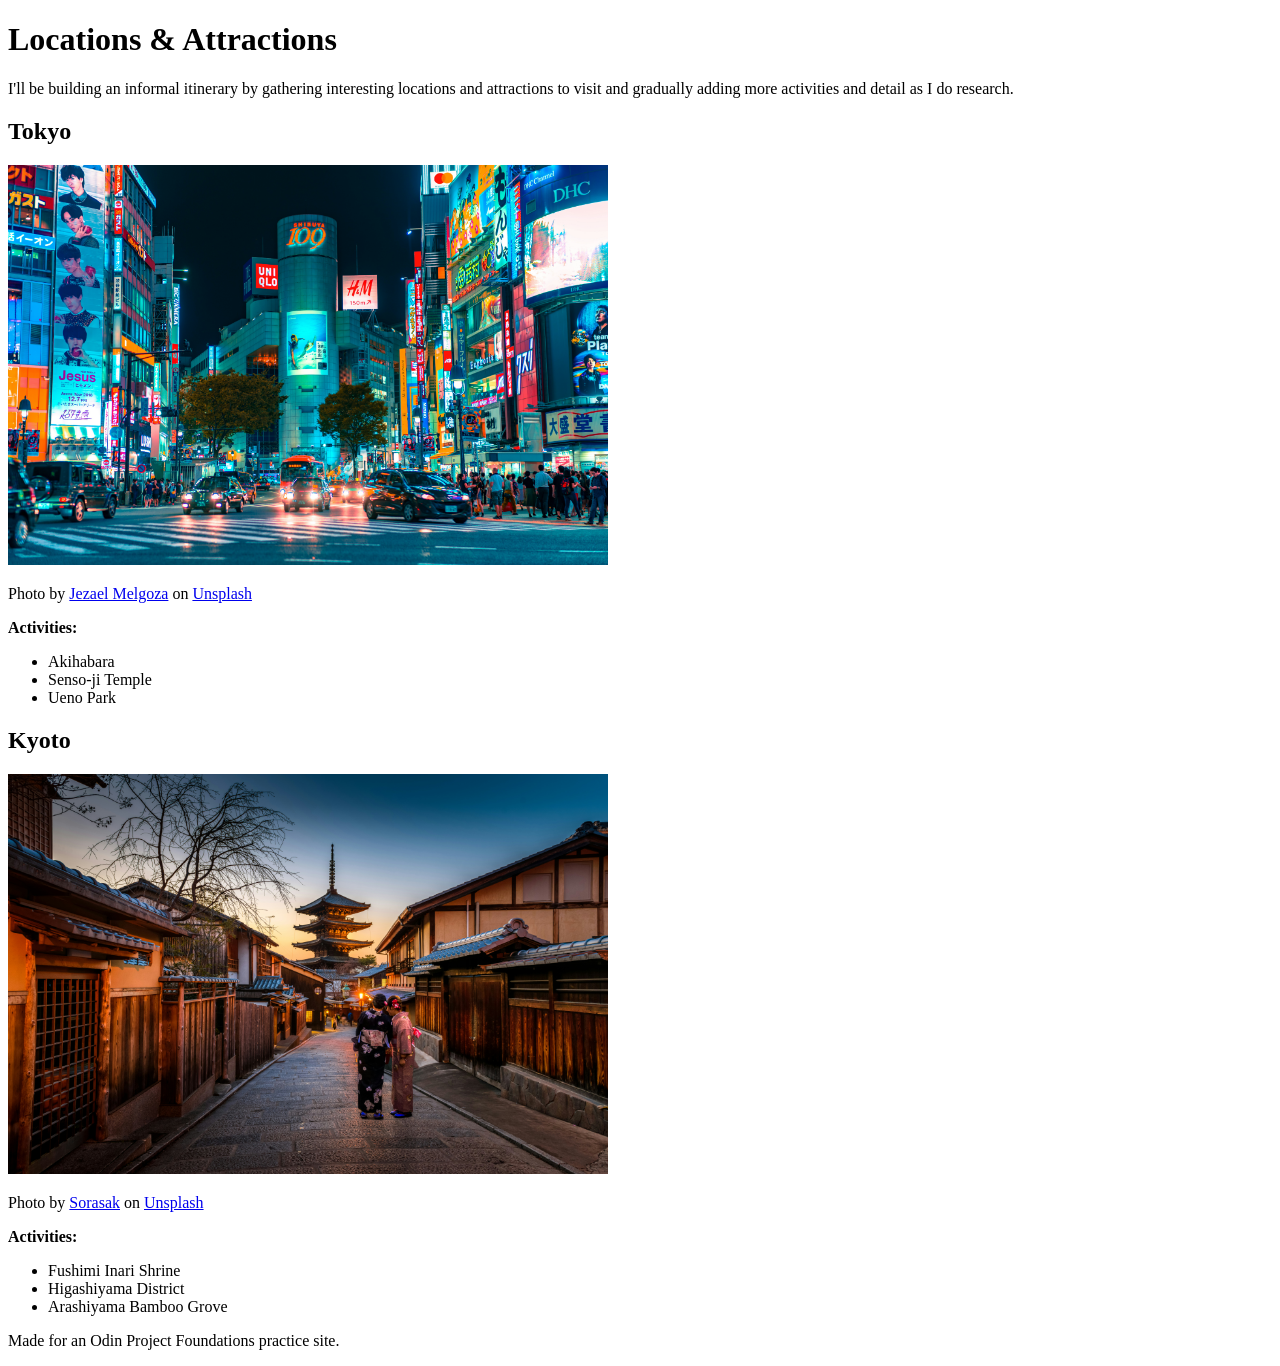
==== pages/attractions.html @ a5ee213f "feat: create attractions.html second page and add images/content" ====
<!DOCTYPE html>
<html lang="en">

  <head>
    <meta charset="UTF-8">
    <meta name="viewport" content="width=device-width, initial-scale=1.0">
    <title>Locations & Attractions</title>
  </head>
  
  <body>
  
    <header>
      <h1>Locations & Attractions</h1>
      <p>I'll be building an informal itinerary by gathering interesting 
         locations and attractions to visit and gradually adding more 
         activities and detail as I do research.
      </p>
    </header>
    
    <main>
      <h2>Tokyo</h2>
      <img src="../img/tokyo.jpg" alt="A heavily trafficked street crossing in the Shibuya Ward of Tokyo, Japan" height="400" width="600"/>
      <p>Photo by <a href="https://unsplash.com/@jezar?utm_source=unsplash&utm_medium=referral&utm_content=creditCopyText">Jezael Melgoza</a> on <a href="https://unsplash.com/photos/people-gathered-outside-buildings-and-vehicles-alY6_OpdwRQ?utm_source=unsplash&utm_medium=referral&utm_content=creditCopyText">Unsplash</a></p>
      <p><strong>Activities:</strong></p>
      <ul>
        <li>Akihabara</li>
        <li>Senso-ji Temple</li>
        <li>Ueno Park</li>
      </ul>
      
      <h2>Kyoto</h2>
      <img src="../img/kyoto.jpg" alt="Two women wearing a kimonos walking down a street in Kyoto, Japan" height="400" width="600"/>
      <p>Photo by <a href="https://unsplash.com/@boontohhgraphy?utm_source=unsplash&utm_medium=referral&utm_content=creditCopyText">Sorasak</a> on <a href="https://unsplash.com/photos/two-women-in-purple-and-pink-kimono-standing-on-street-_UIN-pFfJ7c?utm_source=unsplash&utm_medium=referral&utm_content=creditCopyText">Unsplash</a></p>
      <p><strong>Activities:</strong></p>
      <ul>
        <li>Fushimi Inari Shrine</li>
        <li>Higashiyama District</li>
        <li>Arashiyama Bamboo Grove</li>
      </ul>
    </main>
    
    <footer>
      <p>Made for an Odin Project Foundations practice site.</p>
    </footer>
    
  </body>
  
</html>
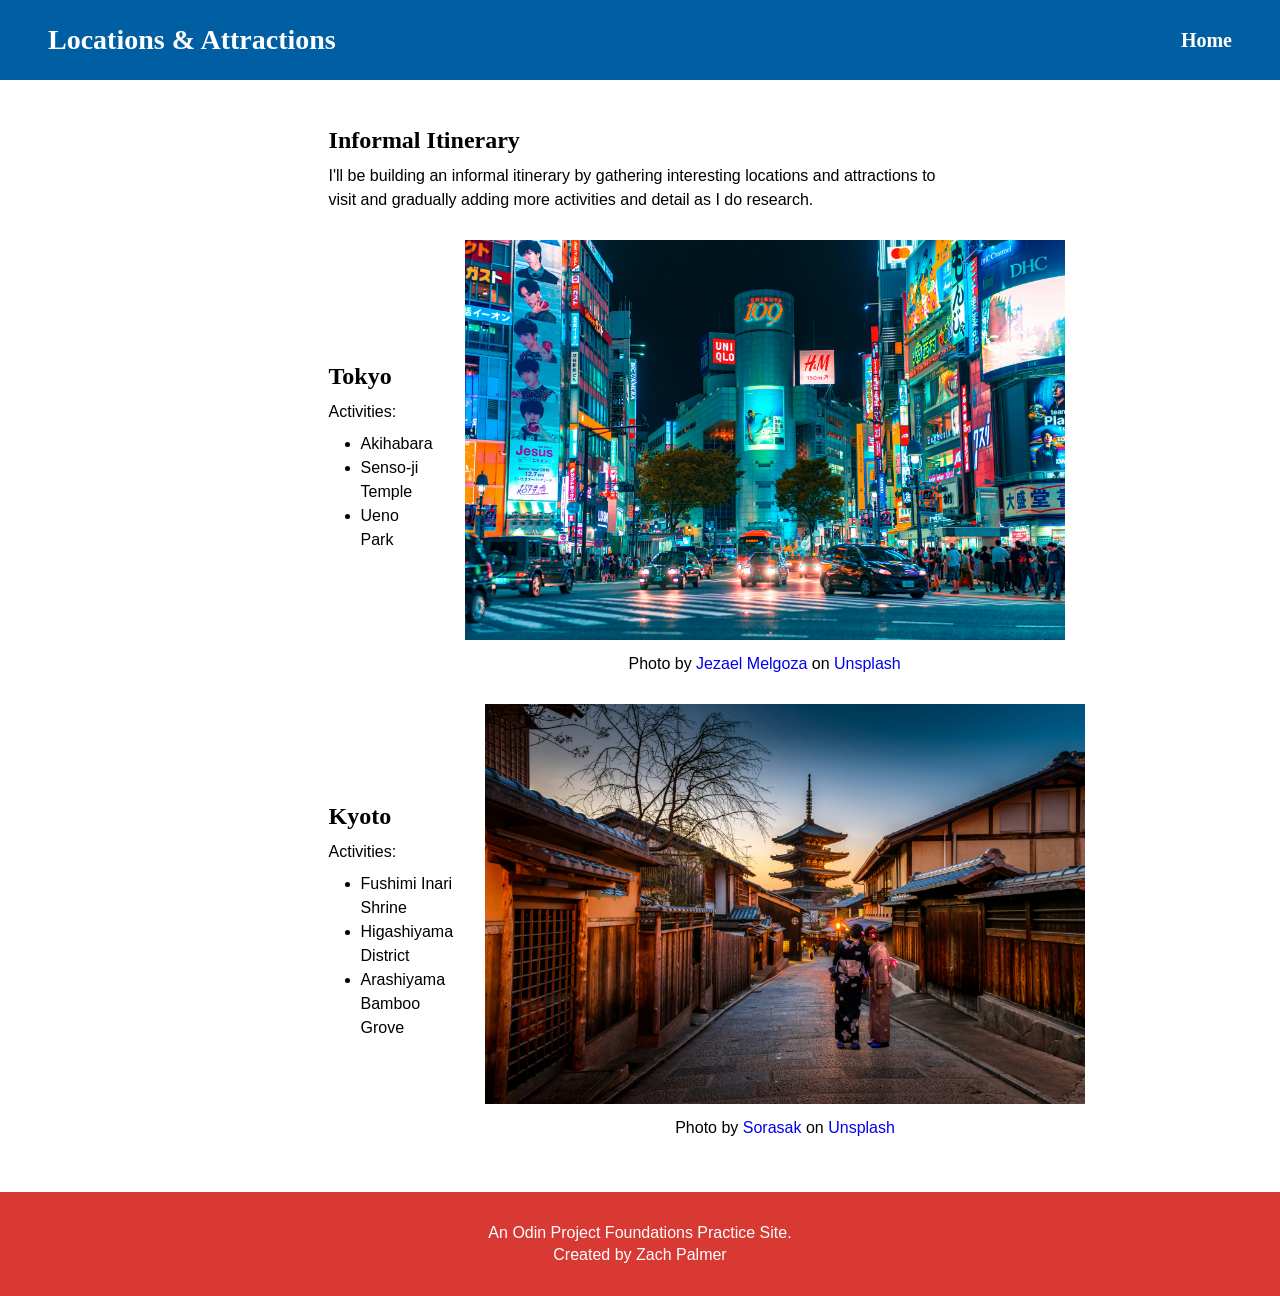
==== commit 9e558141: "refactor: extend styling to attractions.html add css/style.css to both .html files and generalize as" ====
--- a/pages/attractions.html
+++ b/pages/attractions.html
@@ -5,43 +5,64 @@
   <head>
     <meta charset="UTF-8">
     <meta name="viewport" content="width=device-width, initial-scale=1.0">
+    <link rel="stylesheet" href="../css/style.css">
     <title>Locations & Attractions</title>
   </head>
   
   <body>
   
     <header>
-      <h1>Locations & Attractions</h1>
-      <p>I'll be building an informal itinerary by gathering interesting 
-         locations and attractions to visit and gradually adding more 
-         activities and detail as I do research.
-      </p>
+      <a href="attractions.html"><h1>Locations & Attractions</h1></a>
+      <a href="../index.html">Home</a>
     </header>
     
     <main>
-      <h2>Tokyo</h2>
-      <img src="../img/tokyo.jpg" alt="A heavily trafficked street crossing in the Shibuya Ward of Tokyo, Japan" height="400" width="600"/>
-      <p>Photo by <a href="https://unsplash.com/@jezar?utm_source=unsplash&utm_medium=referral&utm_content=creditCopyText">Jezael Melgoza</a> on <a href="https://unsplash.com/photos/people-gathered-outside-buildings-and-vehicles-alY6_OpdwRQ?utm_source=unsplash&utm_medium=referral&utm_content=creditCopyText">Unsplash</a></p>
-      <p><strong>Activities:</strong></p>
-      <ul>
-        <li>Akihabara</li>
-        <li>Senso-ji Temple</li>
-        <li>Ueno Park</li>
-      </ul>
+      <div class="list-div"> 
+        <h2>Informal Itinerary</h2>
+        <p>I'll be building an informal itinerary by gathering interesting 
+           locations and attractions to visit and gradually adding more 
+           activities and detail as I do research.
+        </p>
+      </div>
       
-      <h2>Kyoto</h2>
-      <img src="../img/kyoto.jpg" alt="Two women wearing a kimonos walking down a street in Kyoto, Japan" height="400" width="600"/>
-      <p>Photo by <a href="https://unsplash.com/@boontohhgraphy?utm_source=unsplash&utm_medium=referral&utm_content=creditCopyText">Sorasak</a> on <a href="https://unsplash.com/photos/two-women-in-purple-and-pink-kimono-standing-on-street-_UIN-pFfJ7c?utm_source=unsplash&utm_medium=referral&utm_content=creditCopyText">Unsplash</a></p>
-      <p><strong>Activities:</strong></p>
-      <ul>
-        <li>Fushimi Inari Shrine</li>
-        <li>Higashiyama District</li>
-        <li>Arashiyama Bamboo Grove</li>
-      </ul>
+      <div class="split-div">
+        <div class="list-div">
+          <h2>Tokyo</h2>
+          <p>Activities:</p>
+          <ul>
+            <li>Akihabara</li>
+            <li>Senso-ji Temple</li>
+            <li>Ueno Park</li>
+          </ul>
+        </div>
+        
+        <div class="img-div">
+          <img src="../img/tokyo.jpg" alt="A heavily trafficked street crossing in the Shibuya Ward of Tokyo, Japan" height="400" width="600"/>
+          <p>Photo by <a href="https://unsplash.com/@jezar?utm_source=unsplash&utm_medium=referral&utm_content=creditCopyText">Jezael Melgoza</a> on <a href="https://unsplash.com/photos/people-gathered-outside-buildings-and-vehicles-alY6_OpdwRQ?utm_source=unsplash&utm_medium=referral&utm_content=creditCopyText">Unsplash</a></p>
+        </div>
+      </div>
+      
+      <div class="split-div">
+        <div class="list-div">
+          <h2>Kyoto</h2>
+          <p>Activities:</p>
+          <ul>
+            <li>Fushimi Inari Shrine</li>
+            <li>Higashiyama District</li>
+            <li>Arashiyama Bamboo Grove</li>
+          </ul>
+        </div>
+        
+        <div class="img-div">
+          <img src="../img/kyoto.jpg" alt="Two women wearing a kimonos walking down a street in Kyoto, Japan" height="400" width="600"/>
+          <p>Photo by <a href="https://unsplash.com/@boontohhgraphy?utm_source=unsplash&utm_medium=referral&utm_content=creditCopyText">Sorasak</a> on <a href="https://unsplash.com/photos/two-women-in-purple-and-pink-kimono-standing-on-street-_UIN-pFfJ7c?utm_source=unsplash&utm_medium=referral&utm_content=creditCopyText">Unsplash</a></p>
+        </div>
+      </div>
     </main>
     
     <footer>
-      <p>Made for an Odin Project Foundations practice site.</p>
+      <p>An Odin Project Foundations Practice Site.</p>
+      <div>Created by <a href="https://github.com/zopalmer14" target="_blank" rel="noreferrer">Zach Palmer</a></div>
     </footer>
     
   </body>
--- a/css/style.css
+++ b/css/style.css
@@ -0,0 +1,159 @@
+
+/* CSS Style Reset */
+
+/* http://meyerweb.com/eric/tools/css/reset/ 
+   v2.0 | 20110126
+   License: none (public domain)
+*/
+
+html, body, div, span, applet, object, iframe,
+h1, h2, h3, h4, h5, h6, p, blockquote, pre,
+a, abbr, acronym, address, big, cite, code,
+del, dfn, em, img, ins, kbd, q, s, samp,
+small, strike, strong, sub, sup, tt, var,
+b, u, i, center,
+dl, dt, dd, ol, ul, li,
+fieldset, form, label, legend,
+table, caption, tbody, tfoot, thead, tr, th, td,
+article, aside, canvas, details, embed, 
+figure, figcaption, footer, header, hgroup, 
+menu, nav, output, ruby, section, summary,
+time, mark, audio, video {
+  margin: 0;
+  padding: 0;
+  border: 0;
+  font-size: 100%;
+  font: inherit;
+  vertical-align: baseline;
+}
+
+*, *::before, *::after {
+  box-sizing: border-box;
+}
+
+/* Variable Declaration */
+
+:root {
+  --light-accent: #a9aeb1;
+  --gray-accent: #71767a;
+  --dark-accent: #1b1b1b;
+  --primary-accent: #005ea2;
+  --secondary-accent: #d83933;
+}
+
+/* Base Styling */
+
+body {
+  margin: 0;
+  font-size: 16px;
+  font-family: Roboto, sans-serif;
+  display: flex;
+  flex-direction: column;
+  align-items: center;
+}
+
+h1, h2, h3, h4, h5, h6 {
+  font-weight: bold; 
+  font-family: Garamond, serif;
+}
+
+a {
+  text-decoration: none;
+  transition: all 0.3s ease;
+}
+
+a:hover {
+  color: var(--primary-accent);
+  border-bottom: solid 1px var(--primary-accent);
+}
+
+header, main, footer {
+  display: flex;
+}
+
+main, footer {
+  flex-direction: column;
+}
+
+header, footer {
+  width: 100%;
+  color: white;
+  align-items: center;
+}
+
+header a, footer a {
+  color: white;
+}
+
+header a:hover, footer a:hover {
+  color: var(--light-accent);
+  border-bottom-color: var(--light-accent);
+}
+
+/* Header Styling */
+
+header {
+  background-color: var(--primary-accent);
+  justify-content: space-between;
+  padding: 1.5rem 3rem;
+}
+
+header h1 {
+  font-size: 28px;
+}
+
+header a {
+  font: bold 20px Garamond, serif;
+}
+
+/* Main Styling */
+
+main {
+  max-width: 70ch;
+  line-height: 1.5rem;
+  padding: 3rem 0;
+  gap: 1.5rem;
+}
+
+main div.split-div, main div.img-div, main div.list.div {
+  display: flex;
+}
+
+main div.img-div, main div.list-div {
+  flex-direction: column;
+}
+
+main div.split-div {
+  max-width: 100%;
+  align-items: center;
+  justify-content: space-between;
+  gap: 2rem;
+}
+
+main div.img-div {
+  align-items: center;
+  gap: 0.5rem;
+}
+
+main div h2 {
+  font-size: 24px;
+  padding-bottom: 0.5rem;
+}
+
+main div p, main div ol, main div ul {
+  padding: 0.25rem 0;
+}
+
+main div ol, main div ul {
+  padding-left: 2rem;
+}
+
+/* Footer Styling */
+
+footer {
+  background-color: var(--secondary-accent);
+  justify-content: center;
+  padding: 2rem;
+  gap: 0.25rem;
+}
+
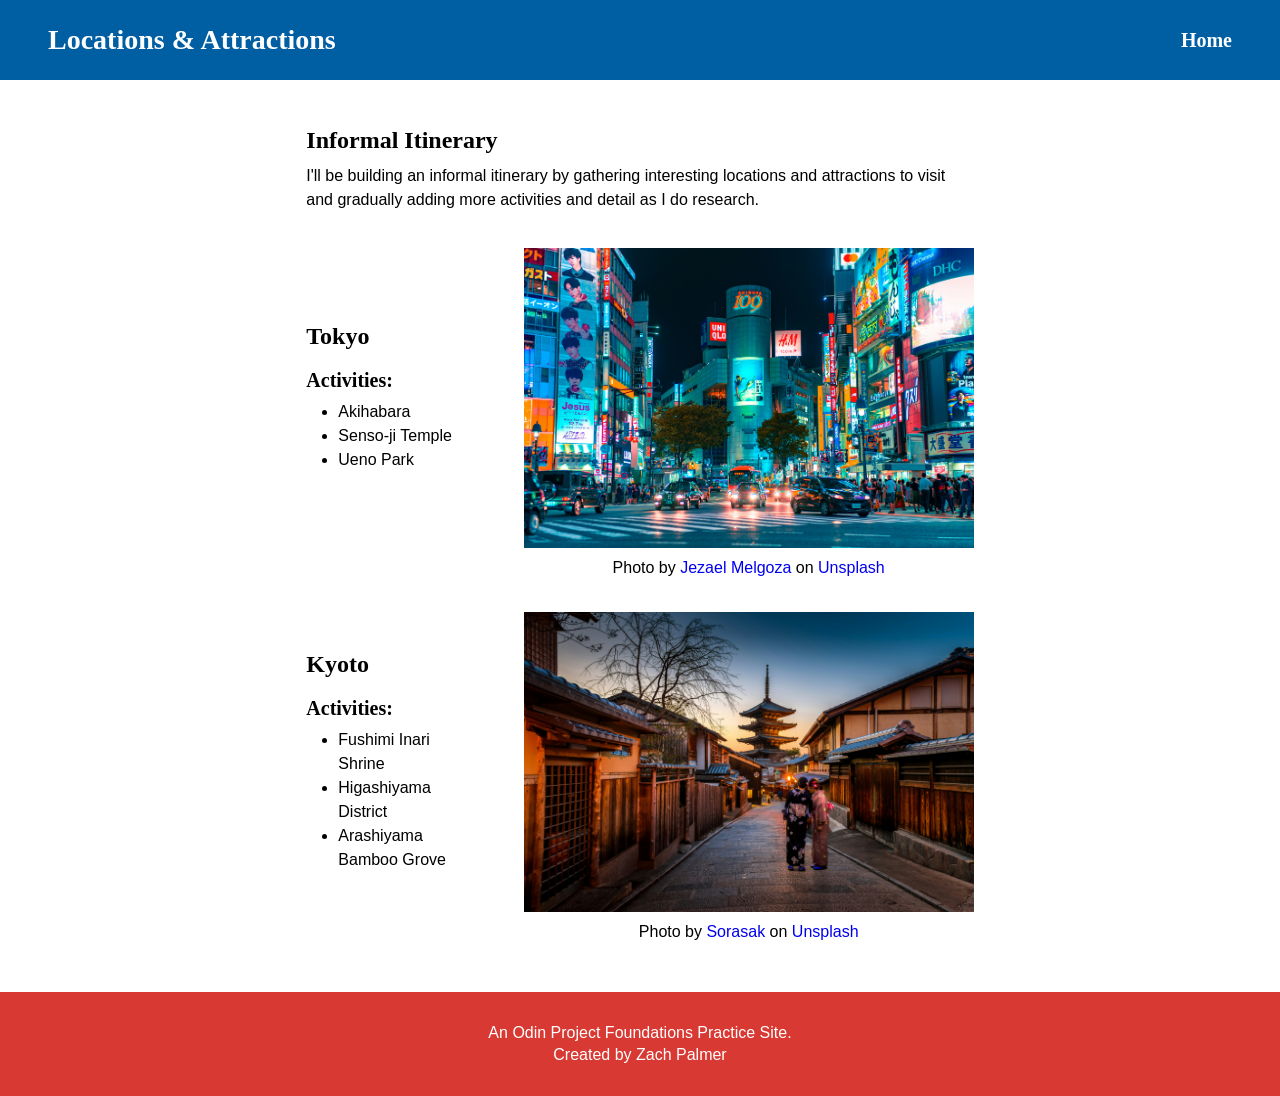
==== commit 5ccf7de1: "refactor: update attractions.html styling gradually worked towards a side-by-side display with the l" ====
--- a/pages/attractions.html
+++ b/pages/attractions.html
@@ -27,9 +27,9 @@
       
       <div class="split-div">
         <div class="list-div">
-          <h2>Tokyo</h2>
-          <p>Activities:</p>
-          <ul>
+          <h2 class="location-h2">Tokyo</h2>
+          <h3>Activities:</h3>
+          <ul class="activity-list">
             <li>Akihabara</li>
             <li>Senso-ji Temple</li>
             <li>Ueno Park</li>
@@ -37,16 +37,16 @@
         </div>
         
         <div class="img-div">
-          <img src="../img/tokyo.jpg" alt="A heavily trafficked street crossing in the Shibuya Ward of Tokyo, Japan" height="400" width="600"/>
-          <p>Photo by <a href="https://unsplash.com/@jezar?utm_source=unsplash&utm_medium=referral&utm_content=creditCopyText">Jezael Melgoza</a> on <a href="https://unsplash.com/photos/people-gathered-outside-buildings-and-vehicles-alY6_OpdwRQ?utm_source=unsplash&utm_medium=referral&utm_content=creditCopyText">Unsplash</a></p>
+          <img src="../img/tokyo.jpg" alt="A heavily trafficked street crossing in the Shibuya Ward of Tokyo, Japan" height="300" width="450"/>
+          <div>Photo by <a href="https://unsplash.com/@jezar?utm_source=unsplash&utm_medium=referral&utm_content=creditCopyText">Jezael Melgoza</a> on <a href="https://unsplash.com/photos/people-gathered-outside-buildings-and-vehicles-alY6_OpdwRQ?utm_source=unsplash&utm_medium=referral&utm_content=creditCopyText">Unsplash</a></div>
         </div>
       </div>
       
       <div class="split-div">
         <div class="list-div">
-          <h2>Kyoto</h2>
-          <p>Activities:</p>
-          <ul>
+          <h2 class="location-h2">Kyoto</h2>
+          <h3>Activities:</h3>
+          <ul class="activity-list">
             <li>Fushimi Inari Shrine</li>
             <li>Higashiyama District</li>
             <li>Arashiyama Bamboo Grove</li>
@@ -54,14 +54,14 @@
         </div>
         
         <div class="img-div">
-          <img src="../img/kyoto.jpg" alt="Two women wearing a kimonos walking down a street in Kyoto, Japan" height="400" width="600"/>
-          <p>Photo by <a href="https://unsplash.com/@boontohhgraphy?utm_source=unsplash&utm_medium=referral&utm_content=creditCopyText">Sorasak</a> on <a href="https://unsplash.com/photos/two-women-in-purple-and-pink-kimono-standing-on-street-_UIN-pFfJ7c?utm_source=unsplash&utm_medium=referral&utm_content=creditCopyText">Unsplash</a></p>
+          <img src="../img/kyoto.jpg" alt="Two women wearing a kimonos walking down a street in Kyoto, Japan" height="300" width="450"/>
+          <div>Photo by <a href="https://unsplash.com/@boontohhgraphy?utm_source=unsplash&utm_medium=referral&utm_content=creditCopyText">Sorasak</a> on <a href="https://unsplash.com/photos/two-women-in-purple-and-pink-kimono-standing-on-street-_UIN-pFfJ7c?utm_source=unsplash&utm_medium=referral&utm_content=creditCopyText">Unsplash</a></div>
         </div>
       </div>
     </main>
     
     <footer>
-      <p>An Odin Project Foundations Practice Site.</p>
+      <div>An Odin Project Foundations Practice Site.</div>
       <div>Created by <a href="https://github.com/zopalmer14" target="_blank" rel="noreferrer">Zach Palmer</a></div>
     </footer>
     
--- a/css/style.css
+++ b/css/style.css
@@ -109,10 +109,10 @@
 /* Main Styling */
 
 main {
-  max-width: 70ch;
+  max-width: 75ch;
   line-height: 1.5rem;
   padding: 3rem 0;
-  gap: 1.5rem;
+  gap: 2rem;
 }
 
 main div.split-div, main div.img-div, main div.list.div {
@@ -124,10 +124,9 @@
 }
 
 main div.split-div {
-  max-width: 100%;
   align-items: center;
   justify-content: space-between;
-  gap: 2rem;
+  gap: 3rem;
 }
 
 main div.img-div {
@@ -140,12 +139,25 @@
   padding-bottom: 0.5rem;
 }
 
+main div h2.location-h2 {
+  padding-bottom: 1rem;
+}
+
+main div h3 {
+  font-size: 20px;
+  padding: 0.25rem 0;
+}
+
 main div p, main div ol, main div ul {
   padding: 0.25rem 0;
 }
 
 main div ol, main div ul {
   padding-left: 2rem;
+}
+
+main div ul.activity-list {
+  padding-bottom: 2rem;
 }
 
 /* Footer Styling */
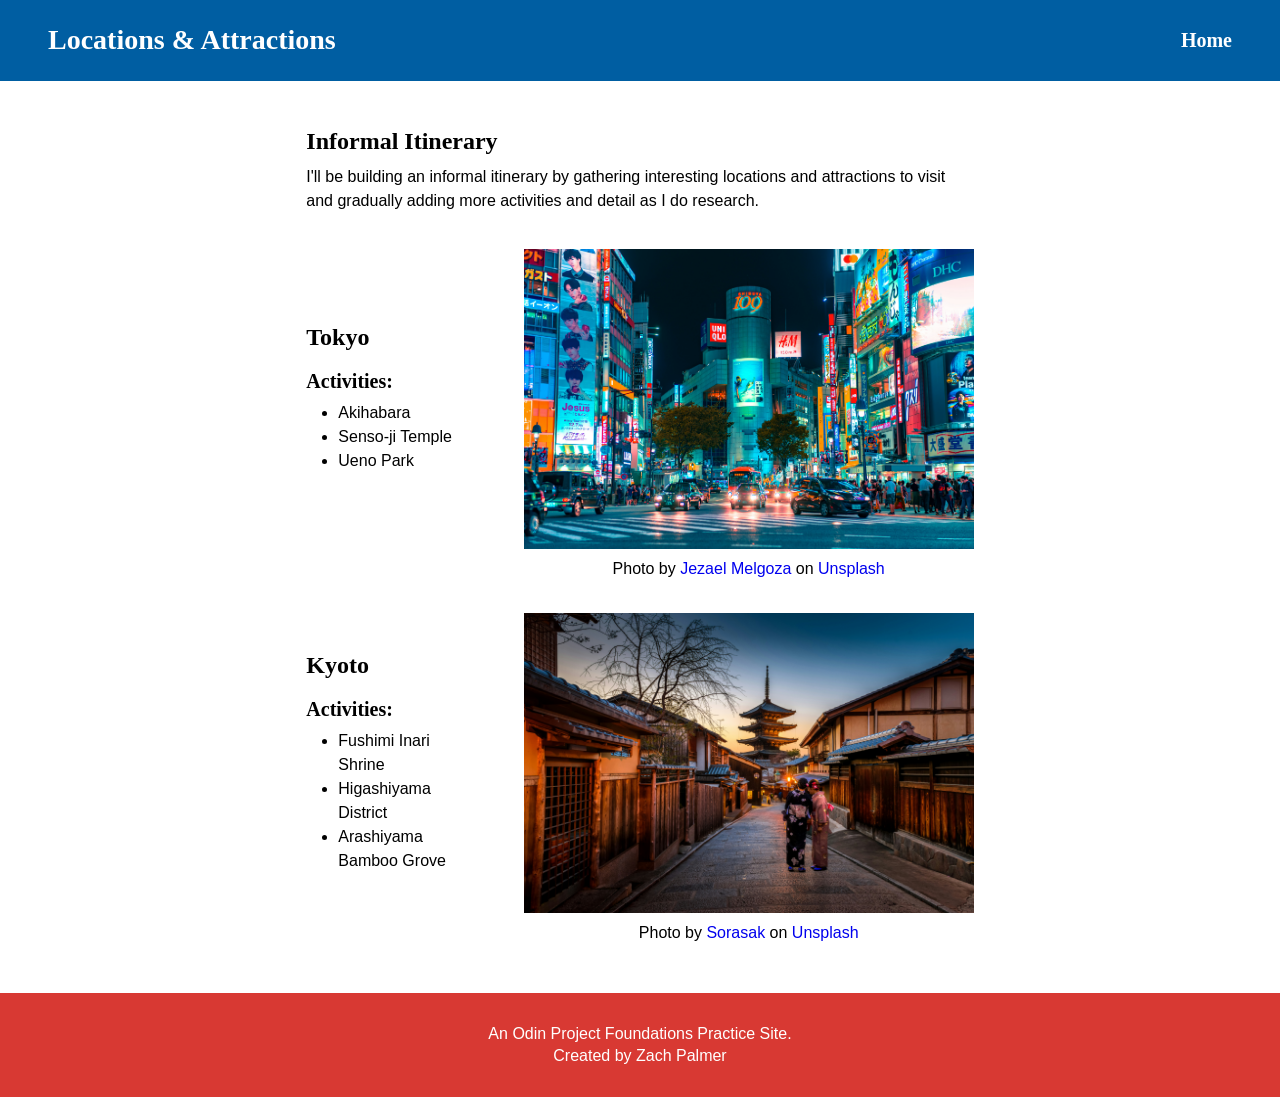
==== commit 64bbd681: "refactor: adjust class names for greater readability/conciseness" ====
--- a/pages/attractions.html
+++ b/pages/attractions.html
@@ -11,13 +11,13 @@
   
   <body>
   
-    <header>
+    <header class="flex">
       <a href="attractions.html"><h1>Locations & Attractions</h1></a>
       <a href="../index.html">Home</a>
     </header>
     
-    <main>
-      <div class="list-div"> 
+    <main class="flex column">
+      <div class="flex column"> 
         <h2>Informal Itinerary</h2>
         <p>I'll be building an informal itinerary by gathering interesting 
            locations and attractions to visit and gradually adding more 
@@ -25,9 +25,9 @@
         </p>
       </div>
       
-      <div class="split-div">
-        <div class="list-div">
-          <h2 class="location-h2">Tokyo</h2>
+      <div class="flex split">
+        <div class="flex column">
+          <h2 class="extra-padding">Tokyo</h2>
           <h3>Activities:</h3>
           <ul class="activity-list">
             <li>Akihabara</li>
@@ -36,15 +36,15 @@
           </ul>
         </div>
         
-        <div class="img-div">
+        <div class="flex column img">
           <img src="../img/tokyo.jpg" alt="A heavily trafficked street crossing in the Shibuya Ward of Tokyo, Japan" height="300" width="450"/>
           <div>Photo by <a href="https://unsplash.com/@jezar?utm_source=unsplash&utm_medium=referral&utm_content=creditCopyText">Jezael Melgoza</a> on <a href="https://unsplash.com/photos/people-gathered-outside-buildings-and-vehicles-alY6_OpdwRQ?utm_source=unsplash&utm_medium=referral&utm_content=creditCopyText">Unsplash</a></div>
         </div>
       </div>
       
-      <div class="split-div">
-        <div class="list-div">
-          <h2 class="location-h2">Kyoto</h2>
+      <div class="flex split">
+        <div class="flex column">
+          <h2 class="extra-padding">Kyoto</h2>
           <h3>Activities:</h3>
           <ul class="activity-list">
             <li>Fushimi Inari Shrine</li>
@@ -53,14 +53,14 @@
           </ul>
         </div>
         
-        <div class="img-div">
+        <div class="flex column img">
           <img src="../img/kyoto.jpg" alt="Two women wearing a kimonos walking down a street in Kyoto, Japan" height="300" width="450"/>
           <div>Photo by <a href="https://unsplash.com/@boontohhgraphy?utm_source=unsplash&utm_medium=referral&utm_content=creditCopyText">Sorasak</a> on <a href="https://unsplash.com/photos/two-women-in-purple-and-pink-kimono-standing-on-street-_UIN-pFfJ7c?utm_source=unsplash&utm_medium=referral&utm_content=creditCopyText">Unsplash</a></div>
         </div>
       </div>
     </main>
     
-    <footer>
+    <footer class="flex column">
       <div>An Odin Project Foundations Practice Site.</div>
       <div>Created by <a href="https://github.com/zopalmer14" target="_blank" rel="noreferrer">Zach Palmer</a></div>
     </footer>
--- a/css/style.css
+++ b/css/style.css
@@ -27,10 +27,6 @@
   vertical-align: baseline;
 }
 
-*, *::before, *::after {
-  box-sizing: border-box;
-}
-
 /* Variable Declaration */
 
 :root {
@@ -42,6 +38,18 @@
 }
 
 /* Base Styling */
+
+*, *::before, *::after {
+  box-sizing: border-box;
+}
+
+.flex {
+  display: flex;
+}
+
+.column {
+  flex-direction: column;
+}
 
 body {
   margin: 0;
@@ -59,35 +67,31 @@
 
 a {
   text-decoration: none;
+  border-bottom: solid 1px transparent;
   transition: all 0.3s ease;
 }
 
 a:hover {
   color: var(--primary-accent);
-  border-bottom: solid 1px var(--primary-accent);
+  border-bottom-color: var(--primary-accent);
 }
 
-header, main, footer {
-  display: flex;
-}
-
-main, footer {
-  flex-direction: column;
-}
-
-header, footer {
+header, 
+footer {
   width: 100%;
   color: white;
   align-items: center;
 }
 
-header a, footer a {
+header a, 
+footer a {
   color: white;
 }
 
-header a:hover, footer a:hover {
+header a:hover, 
+footer a:hover {
   color: var(--light-accent);
-  border-bottom-color: var(--light-accent);
+  border-bottom-color: transparent;
 }
 
 /* Header Styling */
@@ -115,21 +119,13 @@
   gap: 2rem;
 }
 
-main div.split-div, main div.img-div, main div.list.div {
-  display: flex;
-}
-
-main div.img-div, main div.list-div {
-  flex-direction: column;
-}
-
-main div.split-div {
+main div.split {
   align-items: center;
   justify-content: space-between;
   gap: 3rem;
 }
 
-main div.img-div {
+main div.img {
   align-items: center;
   gap: 0.5rem;
 }
@@ -139,7 +135,7 @@
   padding-bottom: 0.5rem;
 }
 
-main div h2.location-h2 {
+main div h2.extra-padding {
   padding-bottom: 1rem;
 }
 
@@ -148,11 +144,14 @@
   padding: 0.25rem 0;
 }
 
-main div p, main div ol, main div ul {
+main div p, 
+main div ol, 
+main div ul {
   padding: 0.25rem 0;
 }
 
-main div ol, main div ul {
+main div ol,
+main div ul {
   padding-left: 2rem;
 }
 
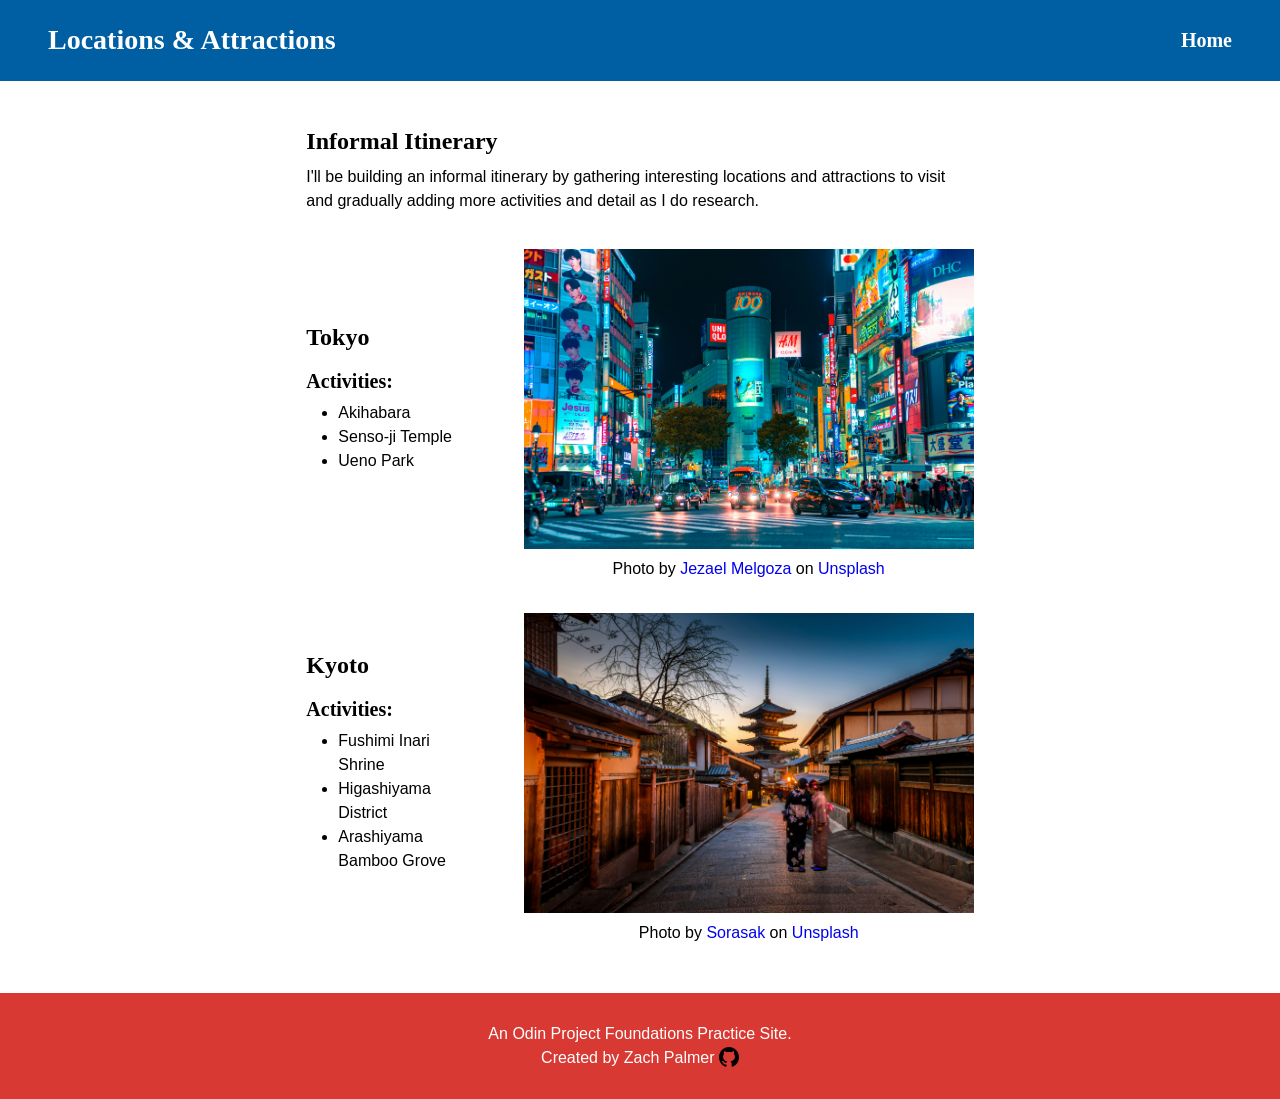
==== commit 91efdfee: "feat: add GitHub logo to footer" ====
--- a/pages/attractions.html
+++ b/pages/attractions.html
@@ -62,7 +62,7 @@
     
     <footer class="flex column">
       <div>An Odin Project Foundations Practice Site.</div>
-      <div>Created by <a href="https://github.com/zopalmer14" target="_blank" rel="noreferrer">Zach Palmer</a></div>
+      <div>Created by <a href="https://github.com/zopalmer14" target="_blank" rel="noreferrer">Zach Palmer<img src="../img/github_logo_black.svg" alt="The GitHub logo in black" height="20" width="auto"/></a></div>
     </footer>
     
   </body>
--- a/css/style.css
+++ b/css/style.css
@@ -168,3 +168,8 @@
   gap: 0.25rem;
 }
 
+footer img {
+  vertical-align: bottom;
+  margin-left: 0.25rem;
+}
+
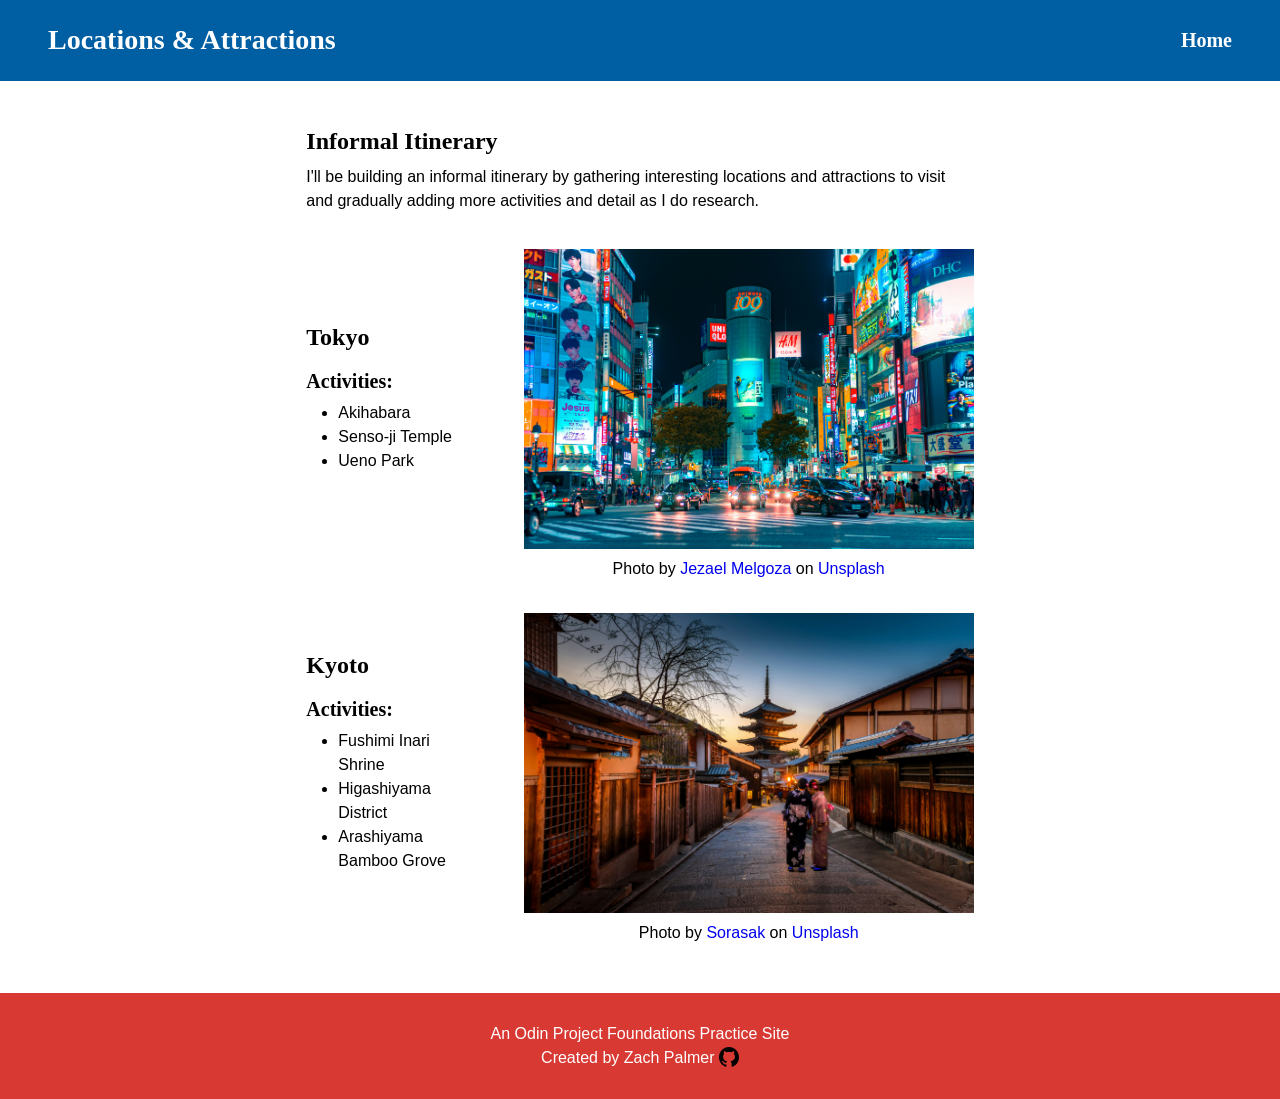
==== commit 9e13f93c: "fix typo and add TOP link" ====
--- a/pages/attractions.html
+++ b/pages/attractions.html
@@ -61,7 +61,7 @@
     </main>
     
     <footer class="flex column">
-      <div>An Odin Project Foundations Practice Site.</div>
+      <div>An <a href="https://www.theodinproject.com" target="_blank" rel="noreferrer">Odin Project</a> Foundations Practice Site</div>
       <div>Created by <a href="https://github.com/zopalmer14" target="_blank" rel="noreferrer">Zach Palmer<img src="../img/github_logo_black.svg" alt="The GitHub logo in black" height="20" width="auto"/></a></div>
     </footer>
     
